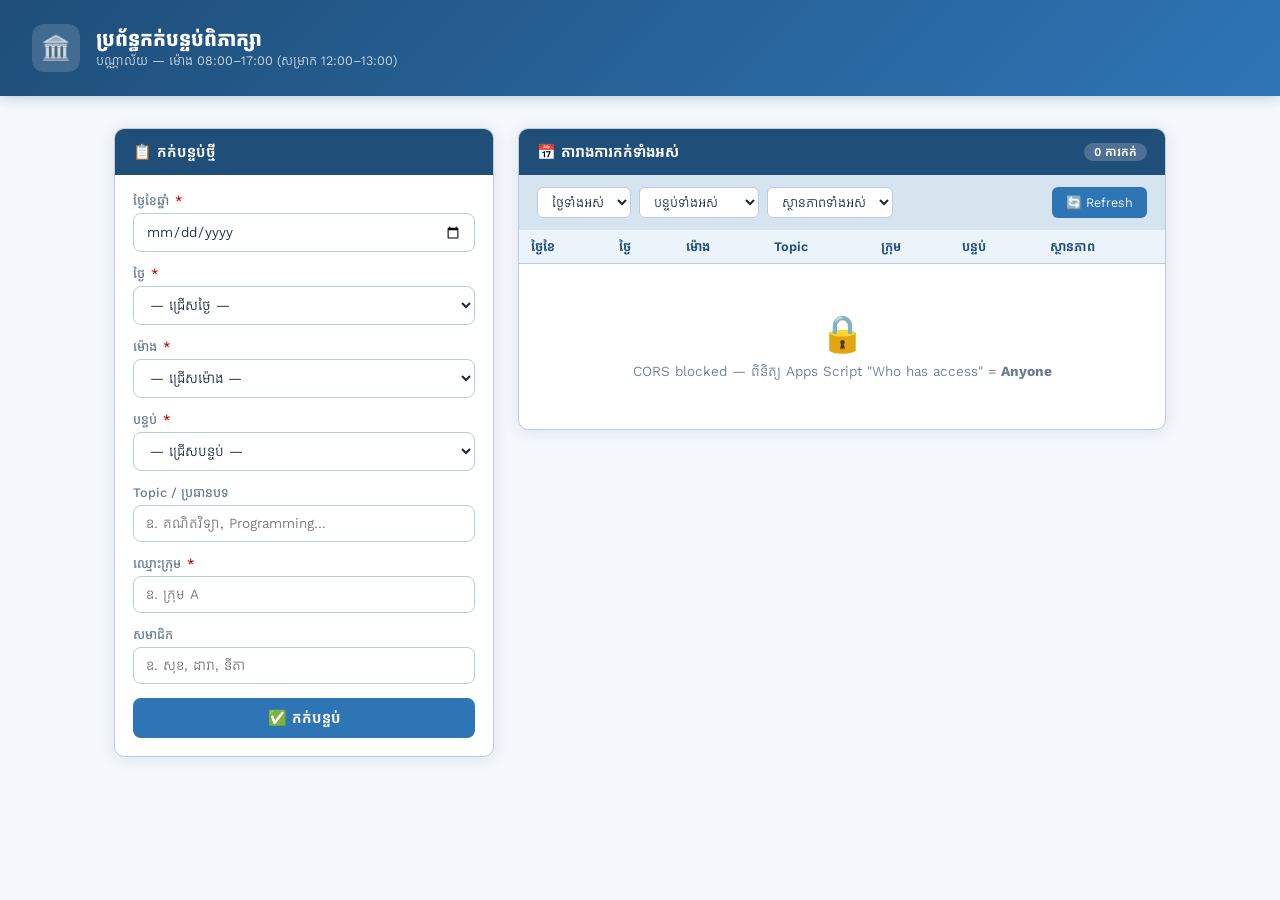
==== index.htm @ a45f2ae1 "Test code" ====
<!DOCTYPE html>
<html lang="km">
<head>
<meta charset="UTF-8">
<meta name="viewport" content="width=device-width, initial-scale=1.0">
<title>ប្រព័ន្ធកក់បន្ទប់ – បណ្ណាល័យ</title>
<style>
  @import url('https://fonts.googleapis.com/css2?family=Kantumruy+Pro:wght@300;400;500;600;700&display=swap');
  :root {
    --navy:#1F4E79;--blue:#2E75B6;--sky:#D6E4F0;--green:#1E6B3C;
    --green-bg:#D4EDDA;--amber:#7D5A00;--amber-bg:#FFF3CD;
    --red:#C00000;--red-bg:#FFCCCC;--white:#FFFFFF;--bg:#F4F7FB;
    --border:#B8CCE4;--text:#1a2a3a;--muted:#6b7c93;
    --radius:10px;--shadow:0 2px 16px rgba(31,78,121,0.10);
  }
  *{box-sizing:border-box;margin:0;padding:0;}
  body{font-family:'Kantumruy Pro',sans-serif;background:var(--bg);color:var(--text);min-height:100vh;}
  header{background:linear-gradient(135deg,var(--navy) 0%,var(--blue) 100%);color:white;padding:1.5rem 2rem;display:flex;align-items:center;gap:1rem;box-shadow:0 2px 12px rgba(31,78,121,0.25);}
  header .logo{width:48px;height:48px;background:rgba(255,255,255,0.15);border-radius:12px;display:flex;align-items:center;justify-content:center;font-size:24px;}
  header h1{font-size:20px;font-weight:700;}
  header p{font-size:13px;opacity:0.8;margin-top:2px;}
  main{max-width:1100px;margin:0 auto;padding:2rem 1.5rem;display:grid;grid-template-columns:380px 1fr;gap:1.5rem;align-items:start;}
  @media(max-width:800px){main{grid-template-columns:1fr;}}
  .card{background:white;border-radius:var(--radius);box-shadow:var(--shadow);border:1px solid var(--border);overflow:hidden;}
  .card-header{background:var(--navy);color:white;padding:14px 18px;font-size:15px;font-weight:600;display:flex;align-items:center;gap:8px;}
  .card-body{padding:18px;}
  .field{margin-bottom:14px;}
  .field label{display:block;font-size:13px;font-weight:500;color:var(--muted);margin-bottom:5px;}
  .field label span.req{color:var(--red);margin-left:2px;}
  .field select,.field input{width:100%;padding:9px 12px;border:1.5px solid var(--border);border-radius:8px;font-size:14px;font-family:'Kantumruy Pro',sans-serif;background:white;color:var(--text);transition:border-color .2s;outline:none;}
  .field select:focus,.field input:focus{border-color:var(--blue);}
  .btn{width:100%;padding:11px;border:none;border-radius:8px;font-size:15px;font-weight:600;font-family:'Kantumruy Pro',sans-serif;cursor:pointer;transition:opacity .2s,transform .1s;}
  .btn:active{transform:scale(.98);}
  .btn-primary{background:var(--blue);color:white;}
  .btn-primary:hover{opacity:.88;}
  .btn-primary:disabled{opacity:.5;cursor:not-allowed;}
  .alert{padding:11px 14px;border-radius:8px;font-size:13px;margin-top:12px;display:none;line-height:1.6;}
  .alert.show{display:block;}
  .alert-error{background:var(--red-bg);color:var(--red);border:1px solid #f5c6cb;}
  .alert-success{background:var(--green-bg);color:var(--green);border:1px solid #c3e6cb;}
  .alert-warning{background:var(--amber-bg);color:var(--amber);border:1px solid #ffeeba;}
  .table-header{display:flex;align-items:center;justify-content:space-between;padding:14px 18px;background:var(--navy);color:white;}
  .table-header h2{font-size:15px;font-weight:600;}
  .badge-count{background:rgba(255,255,255,0.2);border-radius:20px;padding:2px 10px;font-size:12px;font-weight:600;}
  .filter-bar{padding:12px 18px;background:var(--sky);display:flex;gap:8px;flex-wrap:wrap;}
  .filter-bar select,.filter-bar input{padding:6px 10px;border:1px solid var(--border);border-radius:6px;font-size:13px;font-family:'Kantumruy Pro',sans-serif;background:white;color:var(--text);}
  .btn-refresh{padding:6px 14px;background:var(--blue);color:white;border:none;border-radius:6px;font-size:13px;font-family:'Kantumruy Pro',sans-serif;cursor:pointer;margin-left:auto;}
  .btn-refresh:hover{opacity:.85;}
  .table-wrap{overflow-x:auto;}
  table{width:100%;border-collapse:collapse;font-size:13px;}
  th{background:#EBF3FB;color:var(--navy);font-weight:600;padding:9px 12px;text-align:left;border-bottom:1.5px solid var(--border);white-space:nowrap;}
  td{padding:9px 12px;border-bottom:1px solid #EEF4F9;color:var(--text);vertical-align:middle;}
  tr:last-child td{border-bottom:none;}
  tr:hover td{background:#F7FAFD;}
  .badge{display:inline-block;padding:3px 10px;border-radius:20px;font-size:12px;font-weight:600;white-space:nowrap;}
  .badge-booked{background:var(--green-bg);color:var(--green);}
  .badge-free{background:var(--amber-bg);color:var(--amber);}
  .room-chip{display:inline-block;background:var(--sky);color:var(--navy);border-radius:6px;padding:2px 8px;font-weight:600;font-size:12px;}
  .empty-state{text-align:center;padding:2.5rem 1rem;color:var(--muted);font-size:14px;}
  .empty-state .icon{font-size:36px;margin-bottom:8px;}
  .loader{display:inline-block;width:16px;height:16px;border:2px solid rgba(255,255,255,0.4);border-top-color:white;border-radius:50%;animation:spin .6s linear infinite;vertical-align:-3px;margin-right:6px;}
  @keyframes spin{to{transform:rotate(360deg);}}
</style>
</head>
<body>

<header>
  <div class="logo">🏛️</div>
  <div>
    <h1>ប្រព័ន្ធកក់បន្ទប់ពិភាក្សា</h1>
    <p>បណ្ណាល័យ — ម៉ោង 08:00–17:00 (សម្រាក 12:00–13:00)</p>
  </div>
</header>

<main>
  <!-- Booking Form -->
  <div class="card">
    <div class="card-header">📋 កក់បន្ទប់ថ្មី</div>
    <div class="card-body">
      <div class="field">
        <label>ថ្ងៃខែឆ្នាំ <span class="req">*</span></label>
        <input type="date" id="f-date">
      </div>
      <div class="field">
        <label>ថ្ងៃ <span class="req">*</span></label>
        <select id="f-day">
          <option value="">— ជ្រើសថ្ងៃ —</option>
          <option>ចន្ទ</option><option>អង្គារ</option><option>ពុធ</option>
          <option>ព្រហស្បតិ៍</option><option>សុក្រ</option><option>សៅរ៍</option>
        </select>
      </div>
      <div class="field">
        <label>ម៉ោង <span class="req">*</span></label>
        <select id="f-time">
          <option value="">— ជ្រើសម៉ោង —</option>
          <option>08:00–10:00</option><option>10:00–12:00</option>
          <option>13:00–15:00</option><option>15:00–17:00</option>
        </select>
      </div>
      <div class="field">
        <label>បន្ទប់ <span class="req">*</span></label>
        <select id="f-room">
          <option value="">— ជ្រើសបន្ទប់ —</option>
          <option>R-01 (6 នាក់)</option>
          <option>R-02 (8 នាក់)</option>
          <option>R-03 (10 នាក់)</option>
        </select>
      </div>
      <div class="field">
        <label>Topic / ប្រធានបទ</label>
        <input type="text" id="f-topic" placeholder="ឧ. គណិតវិទ្យា, Programming...">
      </div>
      <div class="field">
        <label>ឈ្មោះក្រុម <span class="req">*</span></label>
        <input type="text" id="f-group" placeholder="ឧ. ក្រុម A">
      </div>
      <div class="field">
        <label>សមាជិក</label>
        <input type="text" id="f-members" placeholder="ឧ. សុខ, ដារា, នីតា">
      </div>
      <button class="btn btn-primary" id="btn-submit" onclick="submitBooking()">✅ កក់បន្ទប់</button>
      <div class="alert alert-error"   id="alert-err"></div>
      <div class="alert alert-success" id="alert-ok"></div>
      <div class="alert alert-warning" id="alert-warn"></div>
    </div>
  </div>

  <!-- Booking Table -->
  <div class="card">
    <div class="table-header">
      <h2>📅 តារាងការកក់ទាំងអស់</h2>
      <span class="badge-count" id="count-badge">0 ការកក់</span>
    </div>
    <div class="filter-bar">
      <select id="filter-day" onchange="applyFilter()">
        <option value="">ថ្ងៃទាំងអស់</option>
        <option>ចន្ទ</option><option>អង្គារ</option><option>ពុធ</option>
        <option>ព្រហស្បតិ៍</option><option>សុក្រ</option><option>សៅរ៍</option>
      </select>
      <select id="filter-room" onchange="applyFilter()">
        <option value="">បន្ទប់ទាំងអស់</option>
        <option>R-01 (6 នាក់)</option>
        <option>R-02 (8 នាក់)</option>
        <option>R-03 (10 នាក់)</option>
      </select>
      <select id="filter-status" onchange="applyFilter()">
        <option value="">ស្ថានភាពទាំងអស់</option>
        <option>កក់ហើយ</option><option>ទំនេរ</option>
      </select>
      <button class="btn-refresh" onclick="loadBookings()">🔄 Refresh</button>
    </div>
    <div class="table-wrap">
      <table>
        <thead>
          <tr>
            <th>ថ្ងៃខែ</th><th>ថ្ងៃ</th><th>ម៉ោង</th>
            <th>Topic</th><th>ក្រុម</th><th>បន្ទប់</th><th>ស្ថានភាព</th>
          </tr>
        </thead>
        <tbody id="tbl-body">
          <tr><td colspan="7"><div class="empty-state"><div class="icon">⏳</div><div>កំពុង load...</div></div></td></tr>
        </tbody>
      </table>
    </div>
  </div>
</main>

<script>
var SCRIPT_URL = 'https://script.google.com/macros/s/AKfycbw-sYFcFF71pzct4L0NM-OO1GcwpCuZsK1kBYW_d4NdpLDa-O2G2R5bZFEmp0OmM9Me0w/exec';

window.addEventListener('DOMContentLoaded', function() {
  document.getElementById('f-date').addEventListener('change', function() {
    var days = ['អាទិត្យ','ចន្ទ','អង្គារ','ពុធ','ព្រហស្បតិ៍','សុក្រ','សៅរ៍'];
    var d = new Date(this.value);
    var dayName = days[d.getDay()];
    var sel = document.getElementById('f-day');
    for (var i = 0; i < sel.options.length; i++) {
      if (sel.options[i].text === dayName) { sel.value = dayName; break; }
    }
  });
  loadBookings();
});

function showAlert(type, msg) {
  ['err','ok','warn'].forEach(function(t) {
    var el = document.getElementById('alert-'+t);
    el.classList.remove('show'); el.innerHTML = '';
  });
  var el = document.getElementById('alert-'+type);
  el.innerHTML = msg; el.classList.add('show');
  setTimeout(function(){ el.classList.remove('show'); }, 6000);
}

function submitBooking() {
  var dateVal    = document.getElementById('f-date').value;
  var dayVal     = document.getElementById('f-day').value;
  var timeVal    = document.getElementById('f-time').value;
  var roomVal    = document.getElementById('f-room').value;
  var topicVal   = document.getElementById('f-topic').value.trim();
  var groupVal   = document.getElementById('f-group').value.trim();
  var membersVal = document.getElementById('f-members').value.trim();

  if (!dateVal || !dayVal || !timeVal || !roomVal || !groupVal) {
    showAlert('err','⚠️ សូមបំពេញព័ត៌មានចាំបាច់: ថ្ងៃខែ, ថ្ងៃ, ម៉ោង, បន្ទប់, ឈ្មោះក្រុម');
    return;
  }

  var d = new Date(dateVal);
  var formatted = ('0'+d.getDate()).slice(-2)+'/'+('0'+(d.getMonth()+1)).slice(-2)+'/'+d.getFullYear();

  var btn = document.getElementById('btn-submit');
  btn.disabled = true;
  btn.innerHTML = '<span class="loader"></span>កំពុងកក់...';

  var payload = {
    date: formatted, day: dayVal, time: timeVal,
    topic: topicVal||'—', group: groupVal,
    members: membersVal||'—', room: roomVal
  };

  fetch(SCRIPT_URL, {
    method: 'POST', mode: 'no-cors',
    headers: {'Content-Type':'application/json'},
    body: JSON.stringify(payload)
  })
  .then(function() {
    showAlert('ok','✅ <strong>កក់បានជោគជ័យ!</strong> បន្ទប់ '+roomVal+' ថ្ងៃ'+dayVal+' ម៉ោង'+timeVal+' ('+formatted+')');
    clearForm();
    setTimeout(loadBookings, 1500);
  })
  .catch(function(err) {
    showAlert('err','❌ Error: '+err.message);
  })
  .finally(function() {
    btn.disabled = false;
    btn.innerHTML = '✅ កក់បន្ទប់';
  });
}

function clearForm() {
  ['f-date','f-day','f-time','f-room','f-topic','f-group','f-members'].forEach(function(id){
    document.getElementById(id).value = '';
  });
}

var allBookings = [];

function loadBookings() {
  var btn = document.querySelector('.btn-refresh');
  btn.textContent = '⏳'; btn.disabled = true;

  fetch(SCRIPT_URL + '?action=get')
  .then(function(r){ return r.json(); })
  .then(function(data){
    allBookings = Array.isArray(data) ? data : [];
    applyFilter();
  })
  .catch(function(){
    document.getElementById('tbl-body').innerHTML =
      '<tr><td colspan="7"><div class="empty-state"><div class="icon">🔒</div>' +
      '<div>CORS blocked — ពិនិត្យ Apps Script "Who has access" = <strong>Anyone</strong></div></div></td></tr>';
  })
  .finally(function(){
    btn.textContent = '🔄 Refresh'; btn.disabled = false;
  });
}

function applyFilter() {
  var fd = document.getElementById('filter-day').value;
  var fr = document.getElementById('filter-room').value;
  var fs = document.getElementById('filter-status').value;
  var filtered = allBookings.filter(function(b){
    return (!fd||b.day===fd)&&(!fr||b.room===fr)&&(!fs||b.status===fs);
  });
  renderTable(filtered);
  document.getElementById('count-badge').textContent = filtered.length+' ការកក់';
}

function renderTable(rows) {
  var tb = document.getElementById('tbl-body');
  if (!rows||rows.length===0) {
    tb.innerHTML='<tr><td colspan="7"><div class="empty-state"><div class="icon">📭</div><div>មិនទាន់មានការកក់</div></div></td></tr>';
    return;
  }
  tb.innerHTML = rows.map(function(b){
    var badge = b.status==='កក់ហើយ'
      ? '<span class="badge badge-booked">✅ កក់ហើយ</span>'
      : '<span class="badge badge-free">🟡 ទំនេរ</span>';
    var dateStr = b.date ? (b.date.toString().includes('T') ? new Date(b.date).toLocaleDateString('km-KH') : b.date) : '—';
    return '<tr>'
      +'<td>'+dateStr+'</td>'
      +'<td><strong>'+(b.day||'—')+'</strong></td>'
      +'<td>'+(b.time||'—')+'</td>'
      +'<td>'+(b.topic||'—')+'</td>'
      +'<td>'+(b.group||'—')+'</td>'
      +'<td><span class="room-chip">'+(b.room||'—')+'</span></td>'
      +'<td>'+badge+'</td>'
      +'</tr>';
  }).join('');
}
</script>
</body>
</html>
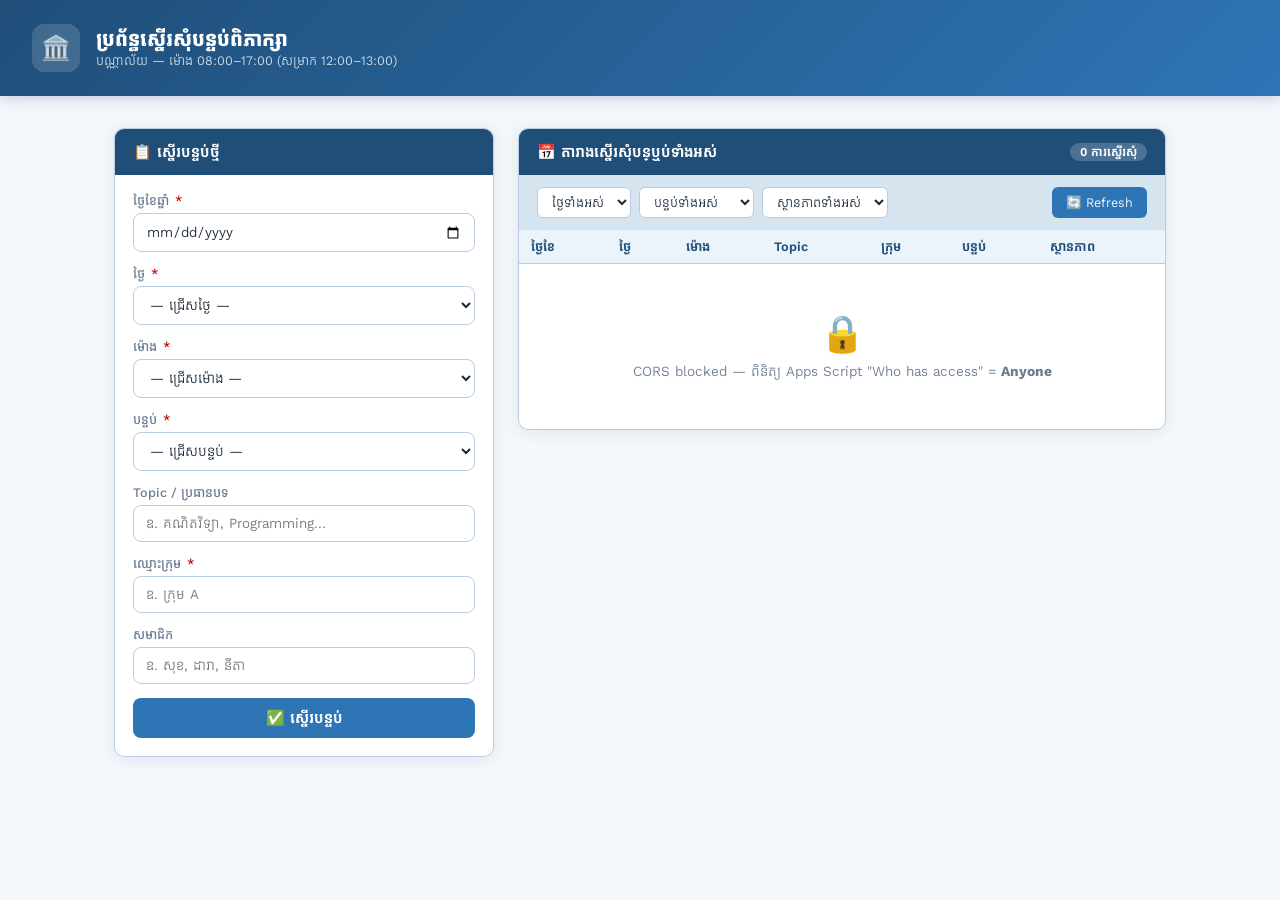
==== commit cfa18ecf: "Update 3" ====
--- a/index.htm
+++ b/index.htm
@@ -67,7 +67,7 @@
 <header>
   <div class="logo">🏛️</div>
   <div>
-    <h1>ប្រព័ន្ធកក់បន្ទប់ពិភាក្សា</h1>
+    <h1>ប្រព័ន្ធស្នើរសុំបន្ទប់ពិភាក្សា</h1>
     <p>បណ្ណាល័យ — ម៉ោង 08:00–17:00 (សម្រាក 12:00–13:00)</p>
   </div>
 </header>
@@ -75,7 +75,7 @@
 <main>
   <!-- Booking Form -->
   <div class="card">
-    <div class="card-header">📋 កក់បន្ទប់ថ្មី</div>
+    <div class="card-header">📋 ស្នើរបន្ទប់ថ្មី</div>
     <div class="card-body">
       <div class="field">
         <label>ថ្ងៃខែឆ្នាំ <span class="req">*</span></label>
@@ -118,7 +118,7 @@
         <label>សមាជិក</label>
         <input type="text" id="f-members" placeholder="ឧ. សុខ, ដារា, នីតា">
       </div>
-      <button class="btn btn-primary" id="btn-submit" onclick="submitBooking()">✅ កក់បន្ទប់</button>
+      <button class="btn btn-primary" id="btn-submit" onclick="submitBooking()">✅ ស្នើរបន្ទប់</button>
       <div class="alert alert-error"   id="alert-err"></div>
       <div class="alert alert-success" id="alert-ok"></div>
       <div class="alert alert-warning" id="alert-warn"></div>
@@ -128,8 +128,8 @@
   <!-- Booking Table -->
   <div class="card">
     <div class="table-header">
-      <h2>📅 តារាងការកក់ទាំងអស់</h2>
-      <span class="badge-count" id="count-badge">0 ការកក់</span>
+      <h2>📅 តារាងស្នើរសុំបន្ឬប់ទាំងអស់</h2>
+      <span class="badge-count" id="count-badge">0 ការស្នើរសុំ</span>
     </div>
     <div class="filter-bar">
       <select id="filter-day" onchange="applyFilter()">
@@ -141,11 +141,10 @@
         <option value="">បន្ទប់ទាំងអស់</option>
         <option>R-01 (6 នាក់)</option>
         <option>R-02 (8 នាក់)</option>
-        <option>R-03 (10 នាក់)</option>
       </select>
       <select id="filter-status" onchange="applyFilter()">
         <option value="">ស្ថានភាពទាំងអស់</option>
-        <option>កក់ហើយ</option><option>ទំនេរ</option>
+        <option>ស្នើរសុំបន្ទប់ហើយ</option><option>ទំនេរ</option>
       </select>
       <button class="btn-refresh" onclick="loadBookings()">🔄 Refresh</button>
     </div>
@@ -166,7 +165,7 @@
 </main>
 
 <script>
-var SCRIPT_URL = 'https://script.google.com/macros/s/AKfycbw-sYFcFF71pzct4L0NM-OO1GcwpCuZsK1kBYW_d4NdpLDa-O2G2R5bZFEmp0OmM9Me0w/exec';
+var SCRIPT_URL = 'https://script.google.com/macros/s/AKfycbzOB6Q80eh7KABULQkiF4TGXWD-tvDrTvNHUpwIGBp0Jd0R6yxKSoYx-PS1yWmcgbPE/exec';
 
 window.addEventListener('DOMContentLoaded', function() {
   document.getElementById('f-date').addEventListener('change', function() {
@@ -273,18 +272,18 @@
     return (!fd||b.day===fd)&&(!fr||b.room===fr)&&(!fs||b.status===fs);
   });
   renderTable(filtered);
-  document.getElementById('count-badge').textContent = filtered.length+' ការកក់';
+  document.getElementById('count-badge').textContent = filtered.length+' ការស្នើរ';
 }
 
 function renderTable(rows) {
   var tb = document.getElementById('tbl-body');
   if (!rows||rows.length===0) {
-    tb.innerHTML='<tr><td colspan="7"><div class="empty-state"><div class="icon">📭</div><div>មិនទាន់មានការកក់</div></div></td></tr>';
+    tb.innerHTML='<tr><td colspan="7"><div class="empty-state"><div class="icon">📭</div><div>មិនទាន់មានការស្នើរ</div></div></td></tr>';
     return;
   }
   tb.innerHTML = rows.map(function(b){
-    var badge = b.status==='កក់ហើយ'
-      ? '<span class="badge badge-booked">✅ កក់ហើយ</span>'
+    var badge = b.status==='ស្នើរហើយ'
+      ? '<span class="badge badge-booked">✅ ស្នើរហើយ</span>'
       : '<span class="badge badge-free">🟡 ទំនេរ</span>';
     var dateStr = b.date ? (b.date.toString().includes('T') ? new Date(b.date).toLocaleDateString('km-KH') : b.date) : '—';
     return '<tr>'
